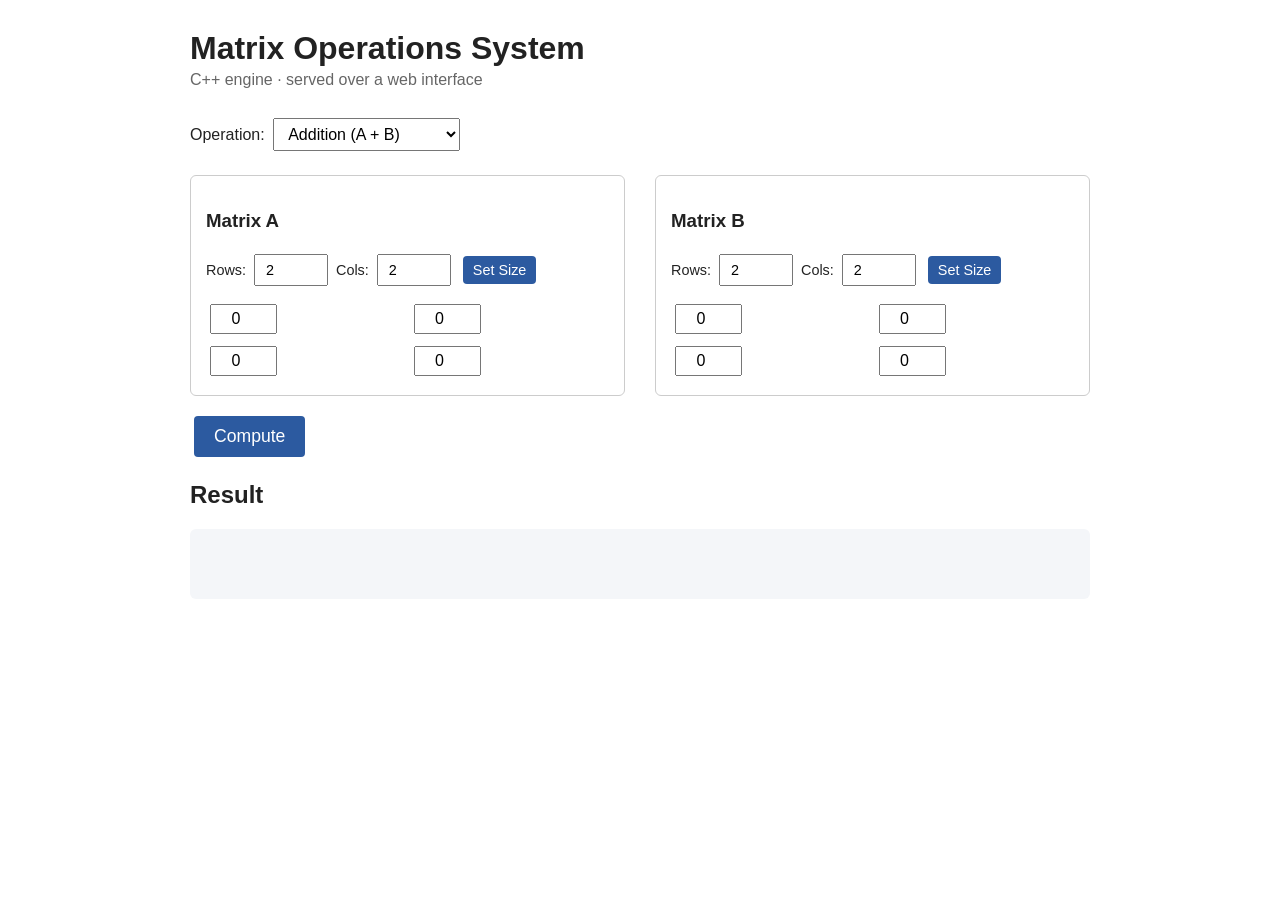
==== web/index.html @ 4c8afbdc "nitial working version: matrix engine + web interface" ====
<!DOCTYPE html>
<html lang="en">
<head>
<meta charset="UTF-8">
<title>Matrix Operations System</title>
<link rel="stylesheet" href="style.css">
</head>
<body>
  <h1>Matrix Operations System</h1>
  <p class="subtitle">C++ engine &middot; served over a web interface</p>

  <div class="controls">
    <label>Operation:
      <select id="operation">
        <option value="add">Addition (A + B)</option>
        <option value="subtract">Subtraction (A - B)</option>
        <option value="multiply">Multiplication (A * B)</option>
        <option value="transpose">Transpose (A)</option>
        <option value="determinant">Determinant (A)</option>
        <option value="inverse">Inverse (A)</option>
        <option value="rank">Rank (A)</option>
      </select>
    </label>
  </div>

  <div class="matrices">
    <div class="matrix-block">
      <h3>Matrix A</h3>
      <div class="size-controls">
        Rows: <input type="number" id="aRows" value="2" min="1" max="6">
        Cols: <input type="number" id="aCols" value="2" min="1" max="6">
        <button onclick="buildGrid('a')">Set Size</button>
      </div>
      <div id="aGrid" class="grid"></div>
    </div>

    <div class="matrix-block" id="bBlock">
      <h3>Matrix B</h3>
      <div class="size-controls">
        Rows: <input type="number" id="bRows" value="2" min="1" max="6">
        Cols: <input type="number" id="bCols" value="2" min="1" max="6">
        <button onclick="buildGrid('b')">Set Size</button>
      </div>
      <div id="bGrid" class="grid"></div>
    </div>
  </div>

  <button class="compute-btn" onclick="compute()">Compute</button>

  <h2>Result</h2>
  <div id="output" class="output"></div>

  <script src="script.js"></script>
</body>
</html>
---- web/style.css ----
body {
  font-family: 'Segoe UI', Arial, sans-serif;
  max-width: 900px;
  margin: 30px auto;
  padding: 0 20px;
  color: #222;
}
h1 { margin-bottom: 4px; }
.subtitle { color: #666; margin-top: 0; margin-bottom: 25px; }

.controls { margin-bottom: 20px; }
select, input[type=number], button {
  font-size: 1em;
  padding: 6px 10px;
  margin: 4px;
}
button {
  background: #2c5aa0;
  color: white;
  border: none;
  border-radius: 4px;
  cursor: pointer;
}
button:hover { background: #1e4079; }

.matrices { display: flex; gap: 30px; flex-wrap: wrap; }
.matrix-block {
  border: 1px solid #ccc;
  border-radius: 6px;
  padding: 15px;
  flex: 1;
  min-width: 260px;
}
.size-controls { margin-bottom: 10px; font-size: 0.9em; }
.size-controls input { width: 50px; }

.grid { display: grid; gap: 4px; }
.grid input {
  width: 55px;
  text-align: center;
  padding: 4px;
}

.compute-btn {
  margin-top: 20px;
  font-size: 1.1em;
  padding: 10px 20px;
}

.output {
  margin-top: 15px;
  padding: 15px;
  border-radius: 6px;
  background: #f4f6f9;
  min-height: 40px;
}
.output.error { background: #fde8e8; color: #a33; }

table.matrix-table {
  border-collapse: collapse;
}
table.matrix-table td {
  border: 1px solid #999;
  padding: 6px 12px;
  text-align: center;
}
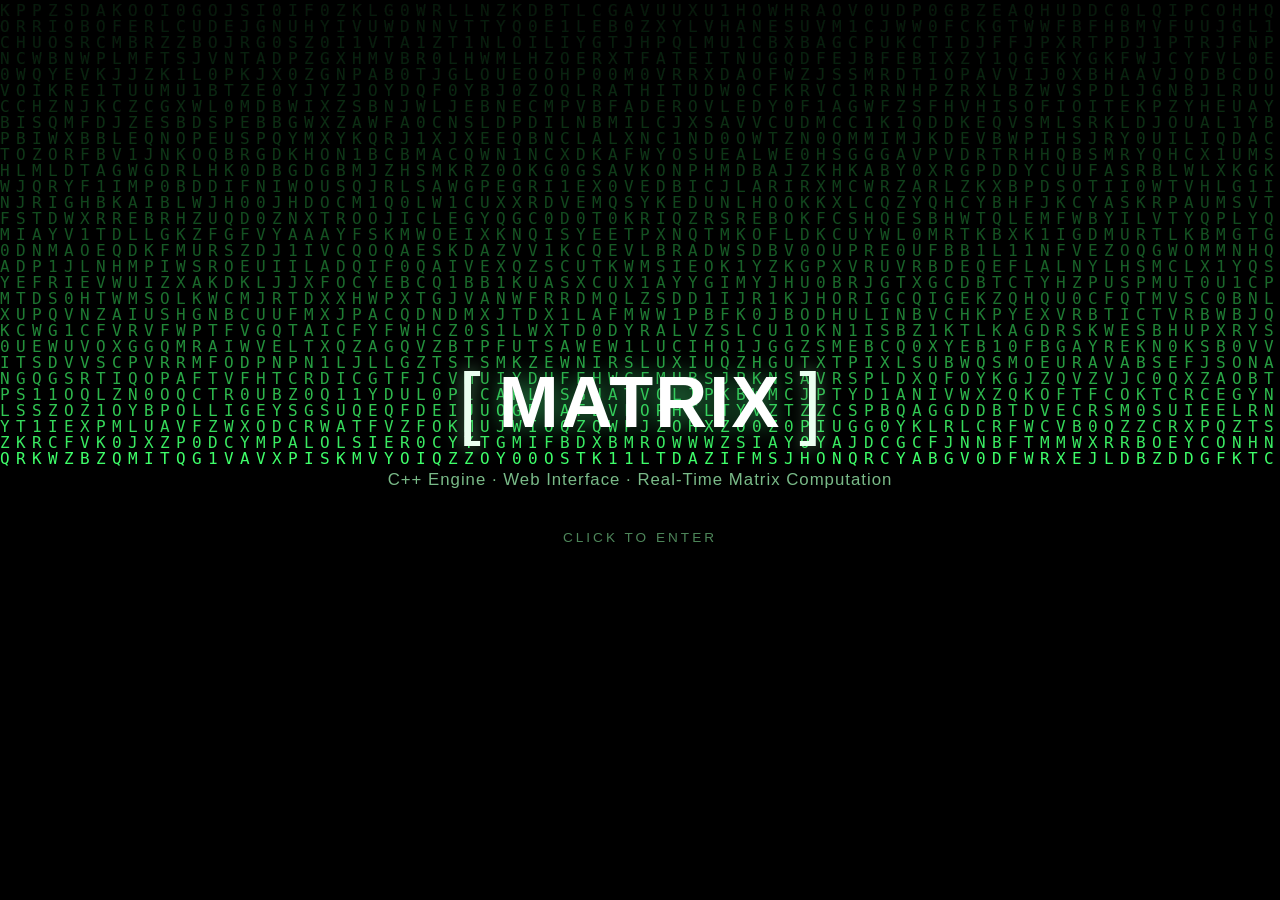
==== commit dda21cb1: "Add console demo, update Review 1 PPT, and polish web interface - Added console_demo.cpp: interactiv" ====
--- a/web/index.html
+++ b/web/index.html
@@ -3,53 +3,82 @@
 <head>
 <meta charset="UTF-8">
 <title>Matrix Operations System</title>
-<link rel="stylesheet" href="style.css">
+<style>
+  * { margin: 0; padding: 0; box-sizing: border-box; }
+  html, body {
+    height: 100%;
+    background: #000;
+    overflow: hidden;
+    font-family: 'Segoe UI', Arial, sans-serif;
+  }
+  canvas { display: block; position: fixed; top: 0; left: 0; z-index: 1; }
+  .landing {
+    position: relative;
+    z-index: 2;
+    height: 100vh;
+    display: flex;
+    flex-direction: column;
+    align-items: center;
+    justify-content: center;
+  }
+  .brand {
+    display: flex;
+    align-items: center;
+    gap: 18px;
+    cursor: pointer;
+    user-select: none;
+  }
+  .bracket {
+    font-size: 5rem;
+    font-weight: 300;
+    color: #eafff0;
+    text-shadow: 0 0 18px rgba(140,255,170,0.6);
+    transition: transform 0.3s ease;
+  }
+  .brand:hover .bracket.left { transform: translateX(-8px); }
+  .brand:hover .bracket.right { transform: translateX(8px); }
+  .title {
+    font-size: 4.5rem;
+    font-weight: 800;
+    color: #ffffff;
+    text-shadow: 0 0 25px rgba(80, 255, 140, 0.55);
+    letter-spacing: 2px;
+    transition: text-shadow 0.3s ease;
+  }
+  .brand:hover .title { text-shadow: 0 0 40px rgba(80, 255, 140, 0.9); }
+  .subtitle {
+    margin-top: 22px;
+    color: #8fdba0;
+    font-size: 1.05rem;
+    opacity: 0.85;
+    letter-spacing: 1px;
+  }
+  .enter-hint {
+    margin-top: 40px;
+    color: #6fbf80;
+    font-size: 0.85rem;
+    letter-spacing: 3px;
+    text-transform: uppercase;
+    opacity: 0.7;
+    animation: pulse 2s infinite ease-in-out;
+  }
+  @keyframes pulse {
+    0%, 100% { opacity: 0.4; }
+    50% { opacity: 0.9; }
+  }
+</style>
 </head>
 <body>
-  <h1>Matrix Operations System</h1>
-  <p class="subtitle">C++ engine &middot; served over a web interface</p>
-
-  <div class="controls">
-    <label>Operation:
-      <select id="operation">
-        <option value="add">Addition (A + B)</option>
-        <option value="subtract">Subtraction (A - B)</option>
-        <option value="multiply">Multiplication (A * B)</option>
-        <option value="transpose">Transpose (A)</option>
-        <option value="determinant">Determinant (A)</option>
-        <option value="inverse">Inverse (A)</option>
-        <option value="rank">Rank (A)</option>
-      </select>
-    </label>
+  <canvas id="rain"></canvas>
+  <div class="landing">
+    <a href="app.html" class="brand" style="text-decoration:none;">
+      <span class="bracket left">[</span>
+      <span class="title">MATRIX</span>
+      <span class="bracket right">]</span>
+    </a>
+    <div class="subtitle">C++ Engine &middot; Web Interface &middot; Real-Time Matrix Computation</div>
+    <div class="enter-hint">Click to Enter</div>
   </div>
-
-  <div class="matrices">
-    <div class="matrix-block">
-      <h3>Matrix A</h3>
-      <div class="size-controls">
-        Rows: <input type="number" id="aRows" value="2" min="1" max="6">
-        Cols: <input type="number" id="aCols" value="2" min="1" max="6">
-        <button onclick="buildGrid('a')">Set Size</button>
-      </div>
-      <div id="aGrid" class="grid"></div>
-    </div>
-
-    <div class="matrix-block" id="bBlock">
-      <h3>Matrix B</h3>
-      <div class="size-controls">
-        Rows: <input type="number" id="bRows" value="2" min="1" max="6">
-        Cols: <input type="number" id="bCols" value="2" min="1" max="6">
-        <button onclick="buildGrid('b')">Set Size</button>
-      </div>
-      <div id="bGrid" class="grid"></div>
-    </div>
-  </div>
-
-  <button class="compute-btn" onclick="compute()">Compute</button>
-
-  <h2>Result</h2>
-  <div id="output" class="output"></div>
-
-  <script src="script.js"></script>
+  <script src="rain.js"></script>
 </body>
-</html>
+</html>
